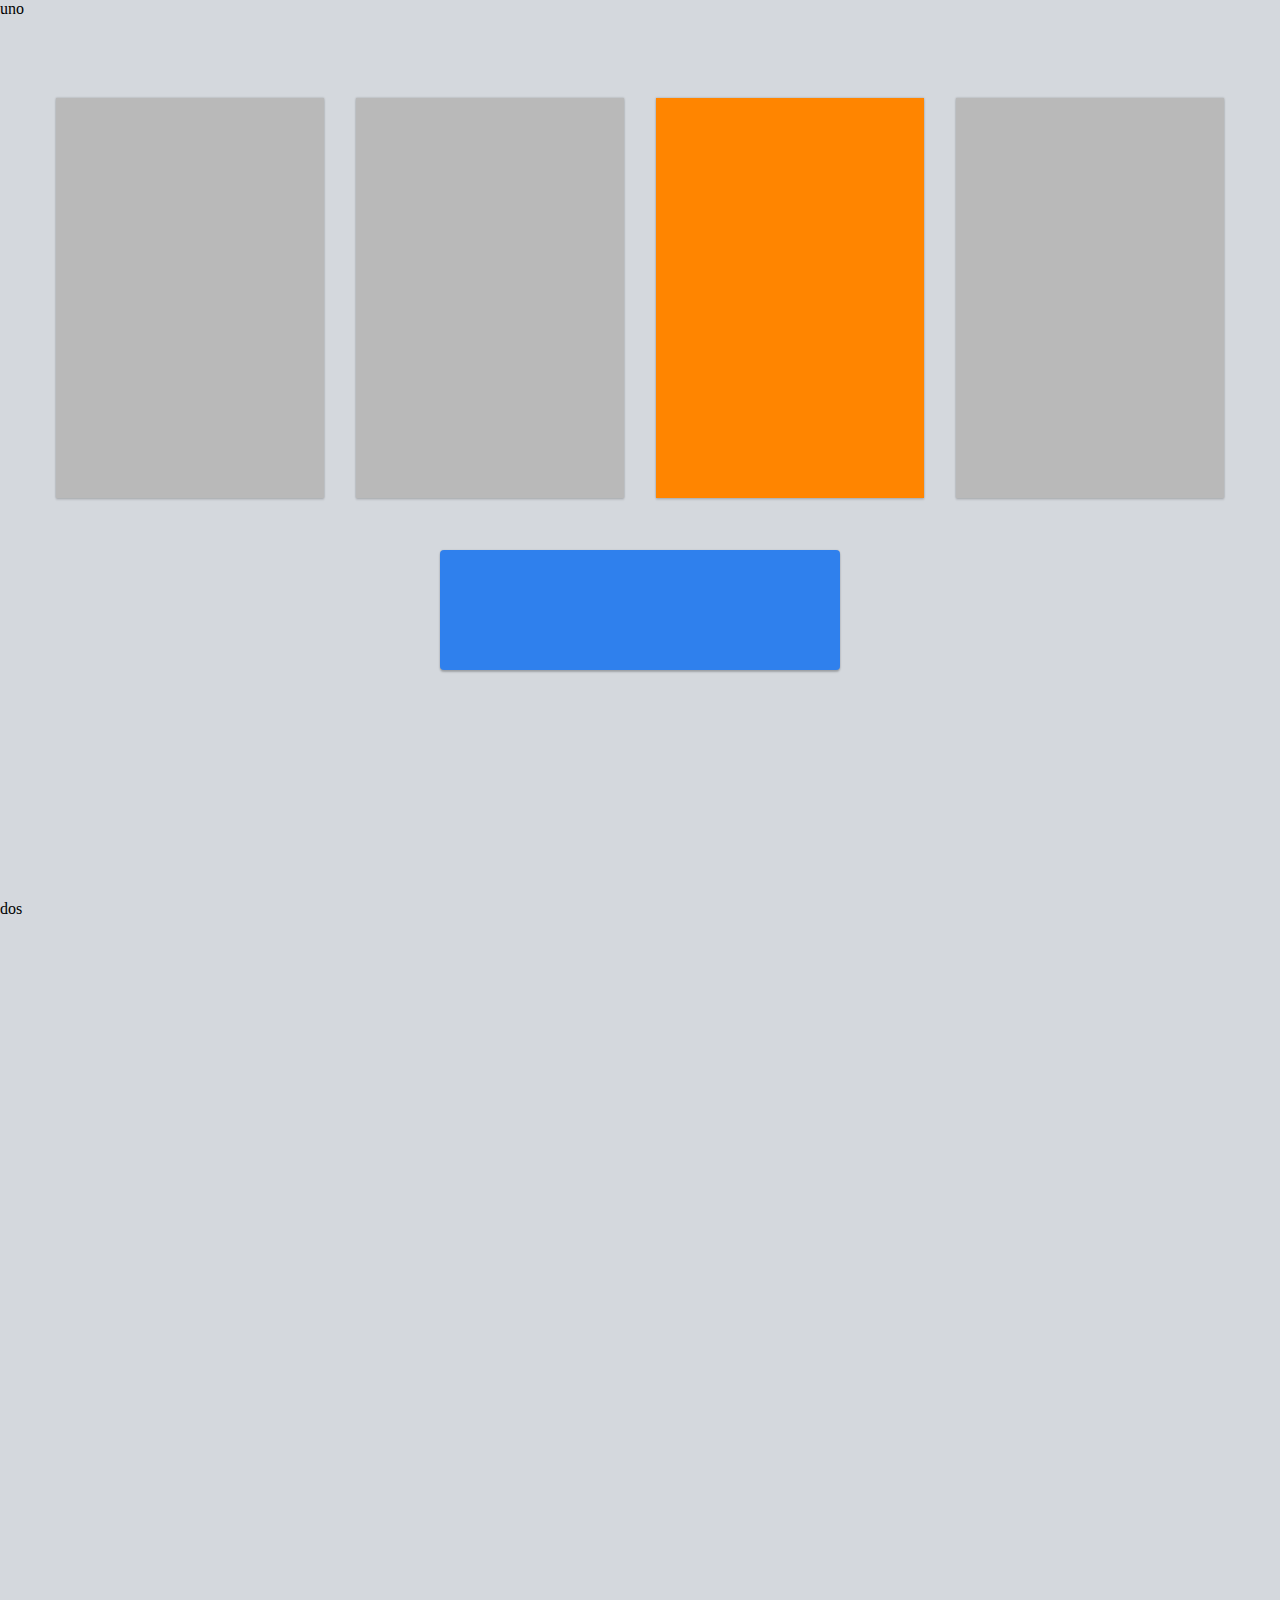
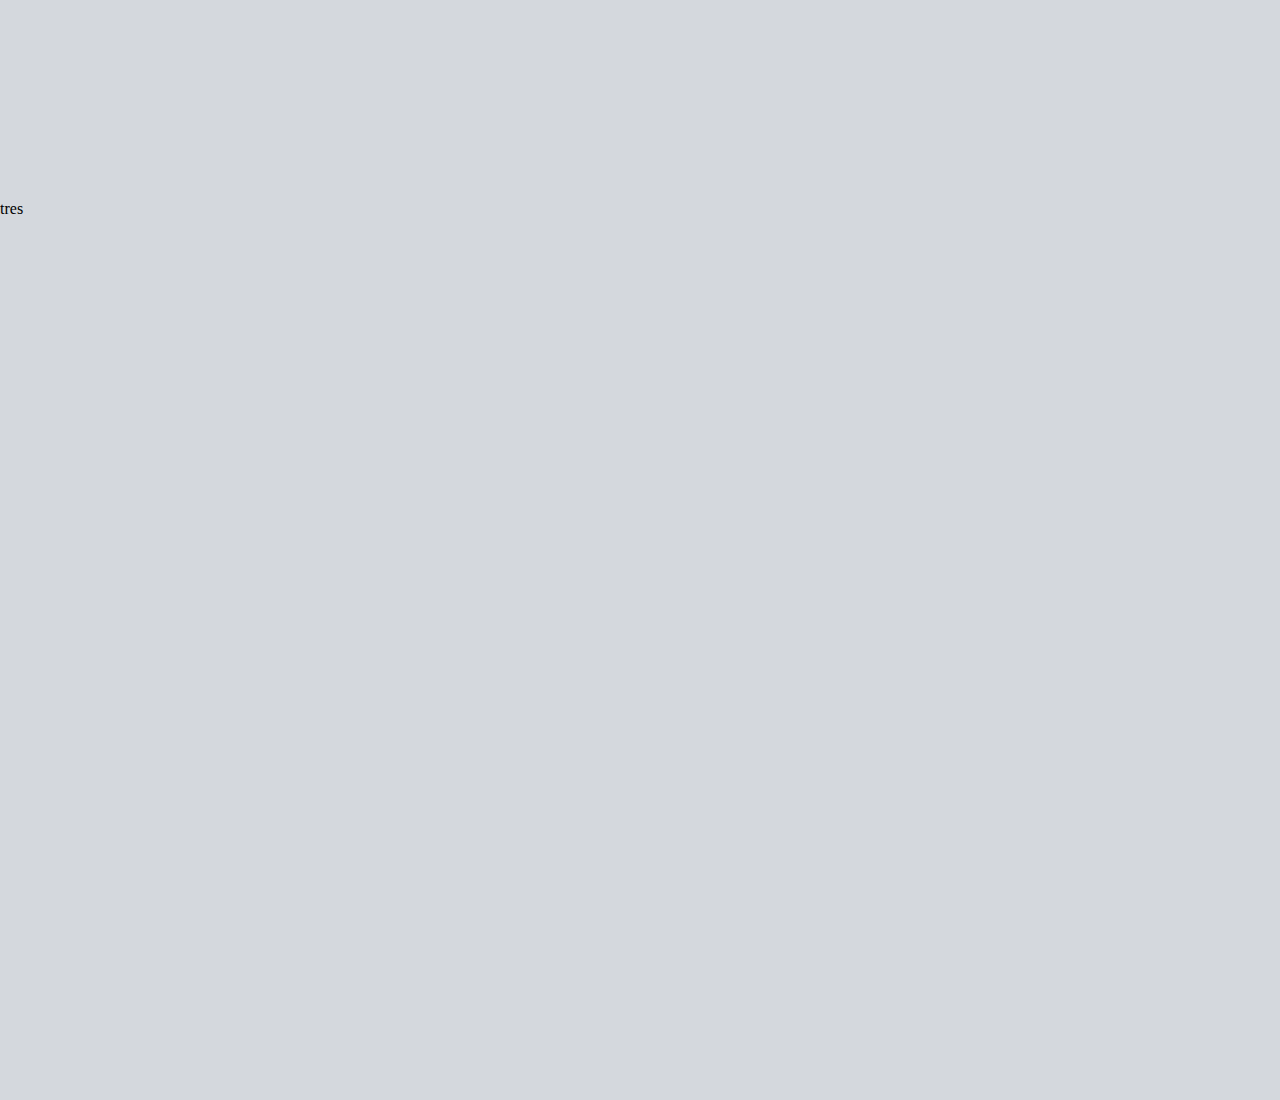
==== indexv2.html @ c6a97e12 "refactored. Basic structure working in v2" ====
<!DOCTYPE html>
<html>
  <head>
    <meta charset="utf-8">
    <title>Press the button</title>
    <link rel="stylesheet" type="text/css" href="styles.css">
    <script type="text/javascript" src="jquery-3.1.1.js"></script>
    <script type="text/javascript">
      $(document).ready(function(){
        level_index = 0;
        $(".transition_wrapper").hide();
        present_level(level_index);


        $(".main").click(function(){
        })

        $(".exit").click(function(e){
          exit_level(e);
          hide_level(level_index);
        })
      });

      function present_level (level) {
        present_counter = 0

        $("li:eq("+level+") .box").each(function (index){
          $(this).delay(index * 50).queue(function (){
            $(this).toggleClass("hide fall");
          });
          present_counter++;
        });

        $("li:eq("+level+") .button").delay(present_counter*50).queue(function (){
          $(this).toggleClass("hide fall");
        });
      }

      function hide_level (level) {
        $("li:eq("+level+")").slideUp(100);
      }

      function exit_level (e) {
        $(".transition_wrapper").show();
        $(".transition_wrapper").addClass("fadeOut").delay(100);
        $(".transition_wrapper").delay(2000).queue(function (next) {
          $(this).removeClass("fadeOut");
          $(this).hide();
          next();
        });

        $(".transitioner").css({"left": (e.pageX-50), "top":(e.pageY-50)});
        $(".transitioner").addClass("ripple");
        $(".transitioner").delay(2000).queue(function (next){
          $(this).removeClass("ripple");

          level_index ++;
          present_level(level_index);

          next();
        })
      }
    </script>
  </head>
  <body>
    <div class="transition_wrapper">
      <div class="transitioner"></div>
    </div>

      <ul class="game">
        <li id="uno">
          uno
            <div class="main_wrapper">
              <div class="box vertical fleft b_side hide">&nbsp;</div>
              <div class="box vertical fleft b_side hide">&nbsp;</div>
              <div class="box vertical fleft b_side hide exit">&nbsp;</div>
              <div class="box vertical fleft b_side hide">&nbsp;</div>
              <div class="clear"></div>
            </div>
            <div class="button blue main horizontal uno hide" id="boton">&nbsp;</div>
        </li>
        <li id="dos">
          dos
          <div class="main_wrapper">
            <div class="box grey horizontal b_center hide"></div>
            <div class="box grey horizontal b_center hide"></div>
            <div class="box  horizontal b_center hide exit"></div>
            <div class="box grey horizontal b_center hide"></div>
          </div>
          <div class="button blue main horizontal dos hide">&nbsp;</div>
        </li>
        <li id="tres">
          tres
          <div class="main_wrapper">
            <div class="box grey horizontal b_center hide"></div>
            <div class="box grey horizontal b_center hide"></div>
            <div class="box  horizontal b_center hide exit"></div>
            <div class="box grey horizontal b_center hide"></div>
          </div>
          <div class="button blue main horizontal tres hide">&nbsp;</div>
        </li>
      </ul>

  </body>
</html>
---- styles.css ----
html, body, ul, li {
  padding: 0;
  margin: 0;
}

body {
  background: #D4D8DD;
  overflow: hidden;
}

.main_wrapper {
  margin: 0 auto;
  padding: 80px 0 40px;
  width: 1200px;
  /**/
}


.box {

  background: #B9B9B9;
  opacity: 1.00;
  box-shadow: 0px 2px 2px rgba(0, 0, 0, 0.1), 0px 0px 2px rgba(0, 0, 0, 0.25);

}

.fleft {
  float: left;
}

.vertical {
  height: 400px;
  width: 268px;
}

.horizontal {
  height: 120px;
  width: 400px;
}

.exit {
  transition: background 0.15s ease, box-shadow 0.1s ease;
  background: #FF8500;
  cursor: pointer;

}

.exit:hover {
  transition: box-shadow 0.1s ease;
  box-shadow: 0px 4px 8px rgba(0, 0, 0, 0.24), 0px 0px 8px rgba(0, 0, 0, 0.12);
  cursor: pointer;
}

.exit:active {
  transition: box-shadow 0.1s ease;
  box-shadow: 0px 2px 2px rgba(0, 0, 0, 0.24), 0px 0px 2px rgba(0, 0, 0, 0.12);
  cursor: pointer;
}

.clickme {
  cursor: pointer;
}

.clickme:hover {
  transition: box-shadow 0.1s ease;
  box-shadow: 0px 4px 8px rgba(0, 0, 0, 0.24), 0px 0px 8px rgba(0, 0, 0, 0.12);
  cursor: pointer;
}

.clickme:active {
  transition: box-shadow 0.1s ease;
  box-shadow: 0px 2px 2px rgba(0, 0, 0, 0.24), 0px 0px 2px rgba(0, 0, 0, 0.12);
  cursor: pointer;
}

.button {
  /* Rectangle 2 */

  opacity: 1.00;
  border-radius: 4px;
  margin: 12px auto;

  transition: box-shadow 0.1s ease;
  box-shadow: 0px 2px 2px rgba(0, 0, 0, 0.24), 0px 0px 2px rgba(0, 0, 0, 0.12);

}

.button:hover {
  transition: box-shadow 0.1s ease;
  box-shadow: 0px 4px 8px rgba(0, 0, 0, 0.24), 0px 0px 8px rgba(0, 0, 0, 0.12);
  cursor: pointer;
}

.button:active {
  transition: box-shadow 0.1s ease;
  box-shadow: 0px 2px 2px rgba(0, 0, 0, 0.24), 0px 0px 2px rgba(0, 0, 0, 0.12);
  cursor: pointer;
}

.b_center {
  margin: 12px auto;
}

.b_side {
  margin: 0 16px;
}

.clear {
  clear: both;
}

.transition_wrapper {
  position: absolute;
  top: 0;
  left: 0;
  width: 100vw;
  height: 100vh;
  overflow: hidden;
  /*display: none;*/
  /*visibility: hidden;*/
}

.transitioner {
  height: 100px;
  width: 100px;
  border-radius: 100%;
  background-color: #FF8500;
  position: absolute;
  transform: scale();
  opacity: 1;
}

.ripple {
  opacity: 1;
  transition: transform 0.8s ease;
  transform: scale(100);
}

@keyframes falling {
  0%    {
    opacity: 0;
    transform: scale(1.3);
  }
  50%  {
    opacity: 0.6;
    transform: scale(0.90);
  }
  100%  {
    opacity: 1;
    transform: scale(1);
  }
}

.fall {
  animation: falling 0.4s;
}

.fadeOut {
  transition: opacity 1s ease 0.6s;
  opacity: 0;
}

.stage {
  height: 100vh;
}

li {
  list-style: none;
  height: 100vh;
}

.white {
  transition: background 0.15s ease, box-shadow 0.1s ease;
  background: white;
}

.blue {
  background: #2F80ED;
}

.yellow {
  background-color: yellow;
}

.grey {
  background: #B9B9B9;
}

.hide {
  display: none;
}
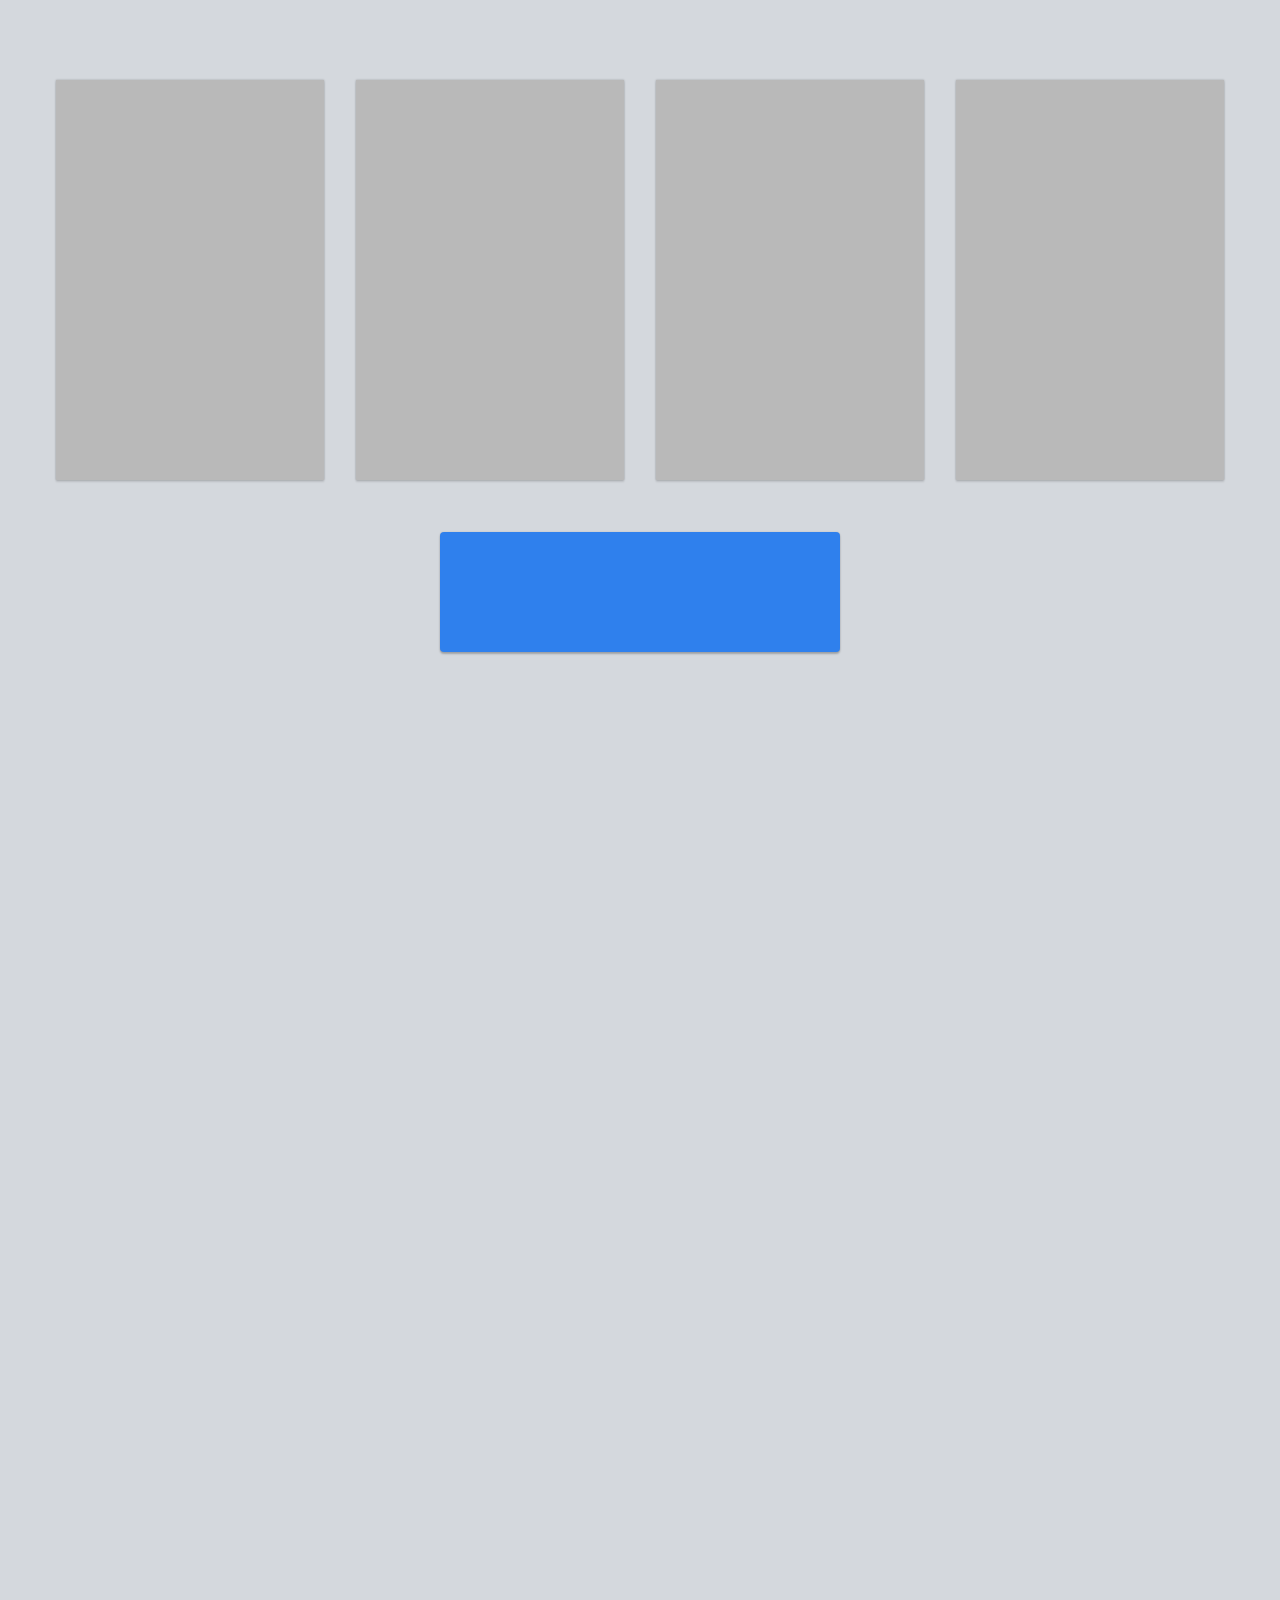
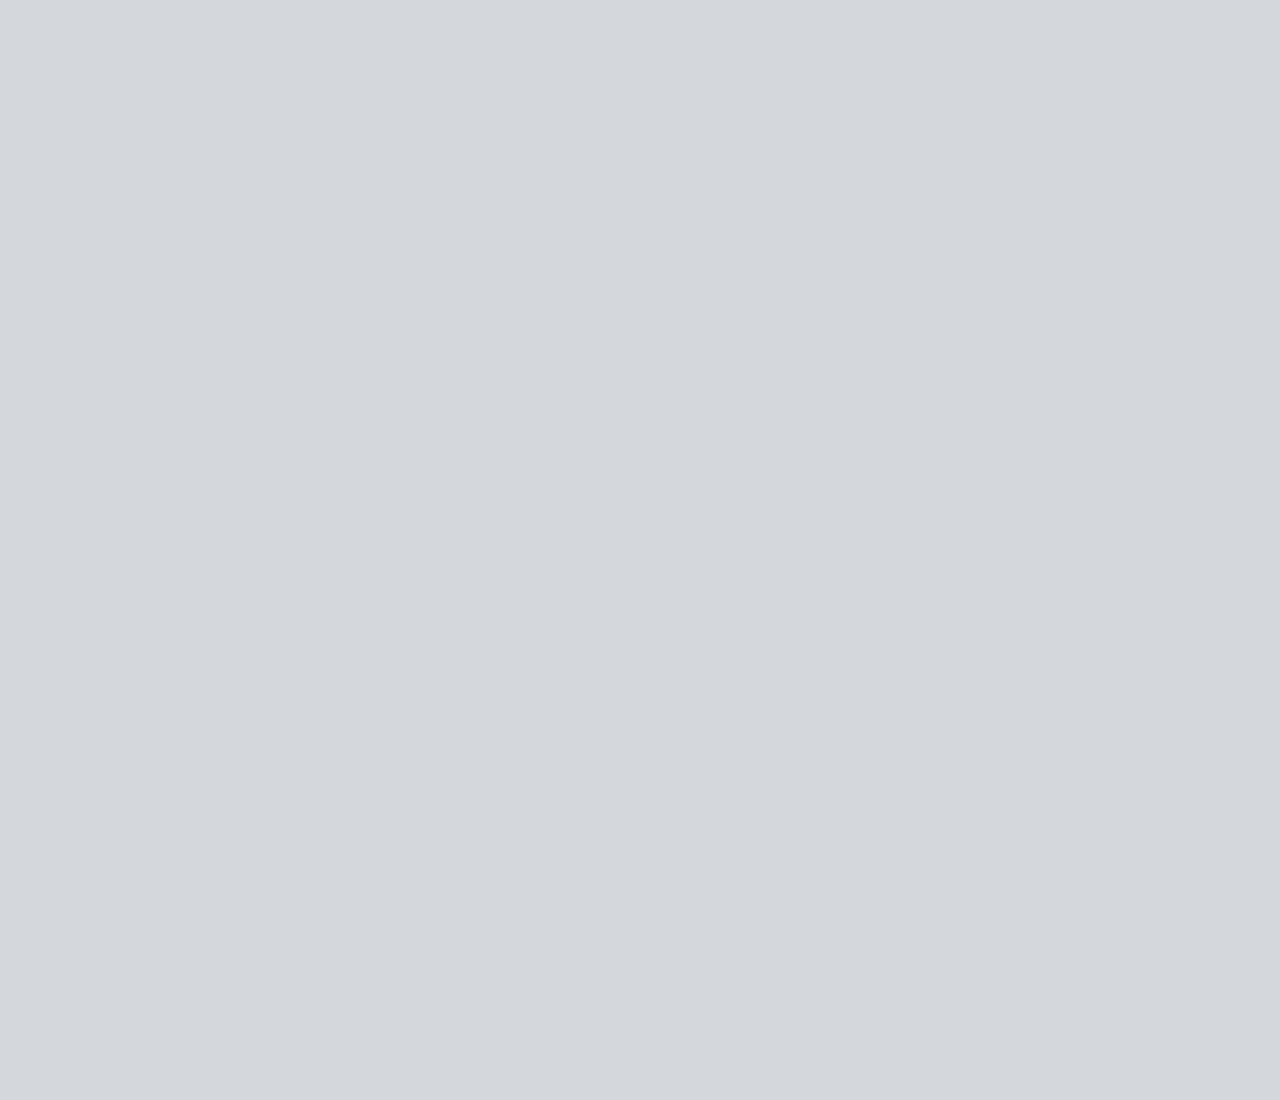
==== commit f7b5dec8: "Three levels complete with new structure" ====
--- a/indexv2.html
+++ b/indexv2.html
@@ -8,17 +8,133 @@
     <script type="text/javascript">
       $(document).ready(function(){
         level_index = 0;
+        clickable = false;
+        first_flag = true;
+        toggle_flag = true;
+        exit_flag = false;
+        counter = 0;
+
         $(".transition_wrapper").hide();
         present_level(level_index);
 
 
         $(".main").click(function(){
+          class_arr = $(this).attr("class").split(" ");
+          if(!clickable)
+          {
+            if(jQuery.inArray("uno",class_arr)>=0)
+            {
+              clickable = true;
+              winner = giveWinner(0,4);
+              $(".box:eq("+winner+")").addClass("exit");
+              $(".exit").click(function(e){
+                exit_level(e);
+                hide_level(level_index);
+                clickable = false
+              })
+              //$(".exit").click
+            }
+            else if(jQuery.inArray("dos",class_arr)>=0)
+            {
+              if(first_flag==true){
+                winner = giveWinner(1,4);
+                first_flag = false;
+              }
+              else {
+                $(".white").toggleClass("grey white clickme");
+                $(".exit").toggleClass("grey exit");
+              }
+
+            //
+            //  $("li:eq("+level_index+") .box:eq("+counter+")").toggleClass("grey white");
+
+
+
+              if(counter!=winner) {
+                $("li:eq("+level_index+") .box:eq("+counter+")").toggleClass("white clickme grey");
+              }
+              else {
+                $("li:eq("+level_index+") .box:eq("+counter+")").toggleClass("exit grey");
+
+              }
+
+              counter++;
+              if(counter==4)
+                counter=0;
+
+                $(".exit").click(function(e){
+                  exit_level(e);
+                  hide_level(level_index);
+                  clickable = false
+                })
+
+            }
+            else if(jQuery.inArray("tres",class_arr)>=0)
+            {
+              if(first_flag==true){
+                winner = giveWinner(0,4);
+                first_flag = false;
+
+                for(i=0;i<4;i++){
+                  if(i==winner){
+                    $("li:eq("+level_index+") .box:eq("+i+")").addClass("winner")
+                  }
+                  else {
+                    $("li:eq("+level_index+") .box:eq("+i+")").addClass("loser")
+                  }
+                }
+              }
+
+
+              if (toggle_flag){
+                $("li:eq("+level_index+") .box").removeClass("grey")
+                $("li:eq("+level_index+") .box").addClass("white clickme")
+                toggle_flag = false
+              }
+              else {
+                $("li:eq("+level_index+") .box").addClass("grey")
+                $("li:eq("+level_index+") .box").removeClass("white clickme")
+                toggle_flag = true
+              }
+
+              $(".exit").click(function(e){
+                exit_level(e);
+                hide_level(level_index);
+                clicked = false
+              })
+
+
+              $(".loser").click(function (){
+                $(this).toggleClass("white grey")
+              });
+
+              $(".winner").click(function (){
+
+                $(this).removeClass("white");
+                $(this).addClass("exit");
+
+                $(this).click(function (e){
+                  exit_level(e);
+                  hide_level(level_index);
+                  clicked = false
+                })
+
+              });
+
+              /*$(".exit").click(function (e){
+                exit_level(e);
+                hide_level(level_index);
+                clickable = false
+              })*/
+            }
+          }
         })
 
-        $(".exit").click(function(e){
-          exit_level(e);
-          hide_level(level_index);
-        })
+
+        function giveWinner (from,to) {
+          range = to-from;
+          return Math.floor(Math.random()*range) + from;
+        }
       });
 
       function present_level (level) {
@@ -34,6 +150,7 @@
         $("li:eq("+level+") .button").delay(present_counter*50).queue(function (){
           $(this).toggleClass("hide fall");
         });
+        first_flag = true;
       }
 
       function hide_level (level) {
@@ -69,32 +186,29 @@
 
       <ul class="game">
         <li id="uno">
-          uno
-            <div class="main_wrapper">
-              <div class="box vertical fleft b_side hide">&nbsp;</div>
-              <div class="box vertical fleft b_side hide">&nbsp;</div>
-              <div class="box vertical fleft b_side hide exit">&nbsp;</div>
-              <div class="box vertical fleft b_side hide">&nbsp;</div>
-              <div class="clear"></div>
-            </div>
-            <div class="button blue main horizontal uno hide" id="boton">&nbsp;</div>
+          <div class="main_wrapper">
+            <div class="box vertical fleft b_side hide">&nbsp;</div>
+            <div class="box vertical fleft b_side hide">&nbsp;</div>
+            <div class="box vertical fleft b_side hide">&nbsp;</div>
+            <div class="box vertical fleft b_side hide">&nbsp;</div>
+            <div class="clear"></div>
+          </div>
+          <div class="button blue main horizontal uno hide" id="boton">&nbsp;</div>
         </li>
         <li id="dos">
-          dos
           <div class="main_wrapper">
             <div class="box grey horizontal b_center hide"></div>
             <div class="box grey horizontal b_center hide"></div>
-            <div class="box  horizontal b_center hide exit"></div>
+            <div class="box grey horizontal b_center hide"></div>
             <div class="box grey horizontal b_center hide"></div>
           </div>
           <div class="button blue main horizontal dos hide">&nbsp;</div>
         </li>
         <li id="tres">
-          tres
           <div class="main_wrapper">
             <div class="box grey horizontal b_center hide"></div>
             <div class="box grey horizontal b_center hide"></div>
-            <div class="box  horizontal b_center hide exit"></div>
+            <div class="box grey horizontal b_center hide"></div>
             <div class="box grey horizontal b_center hide"></div>
           </div>
           <div class="button blue main horizontal tres hide">&nbsp;</div>
